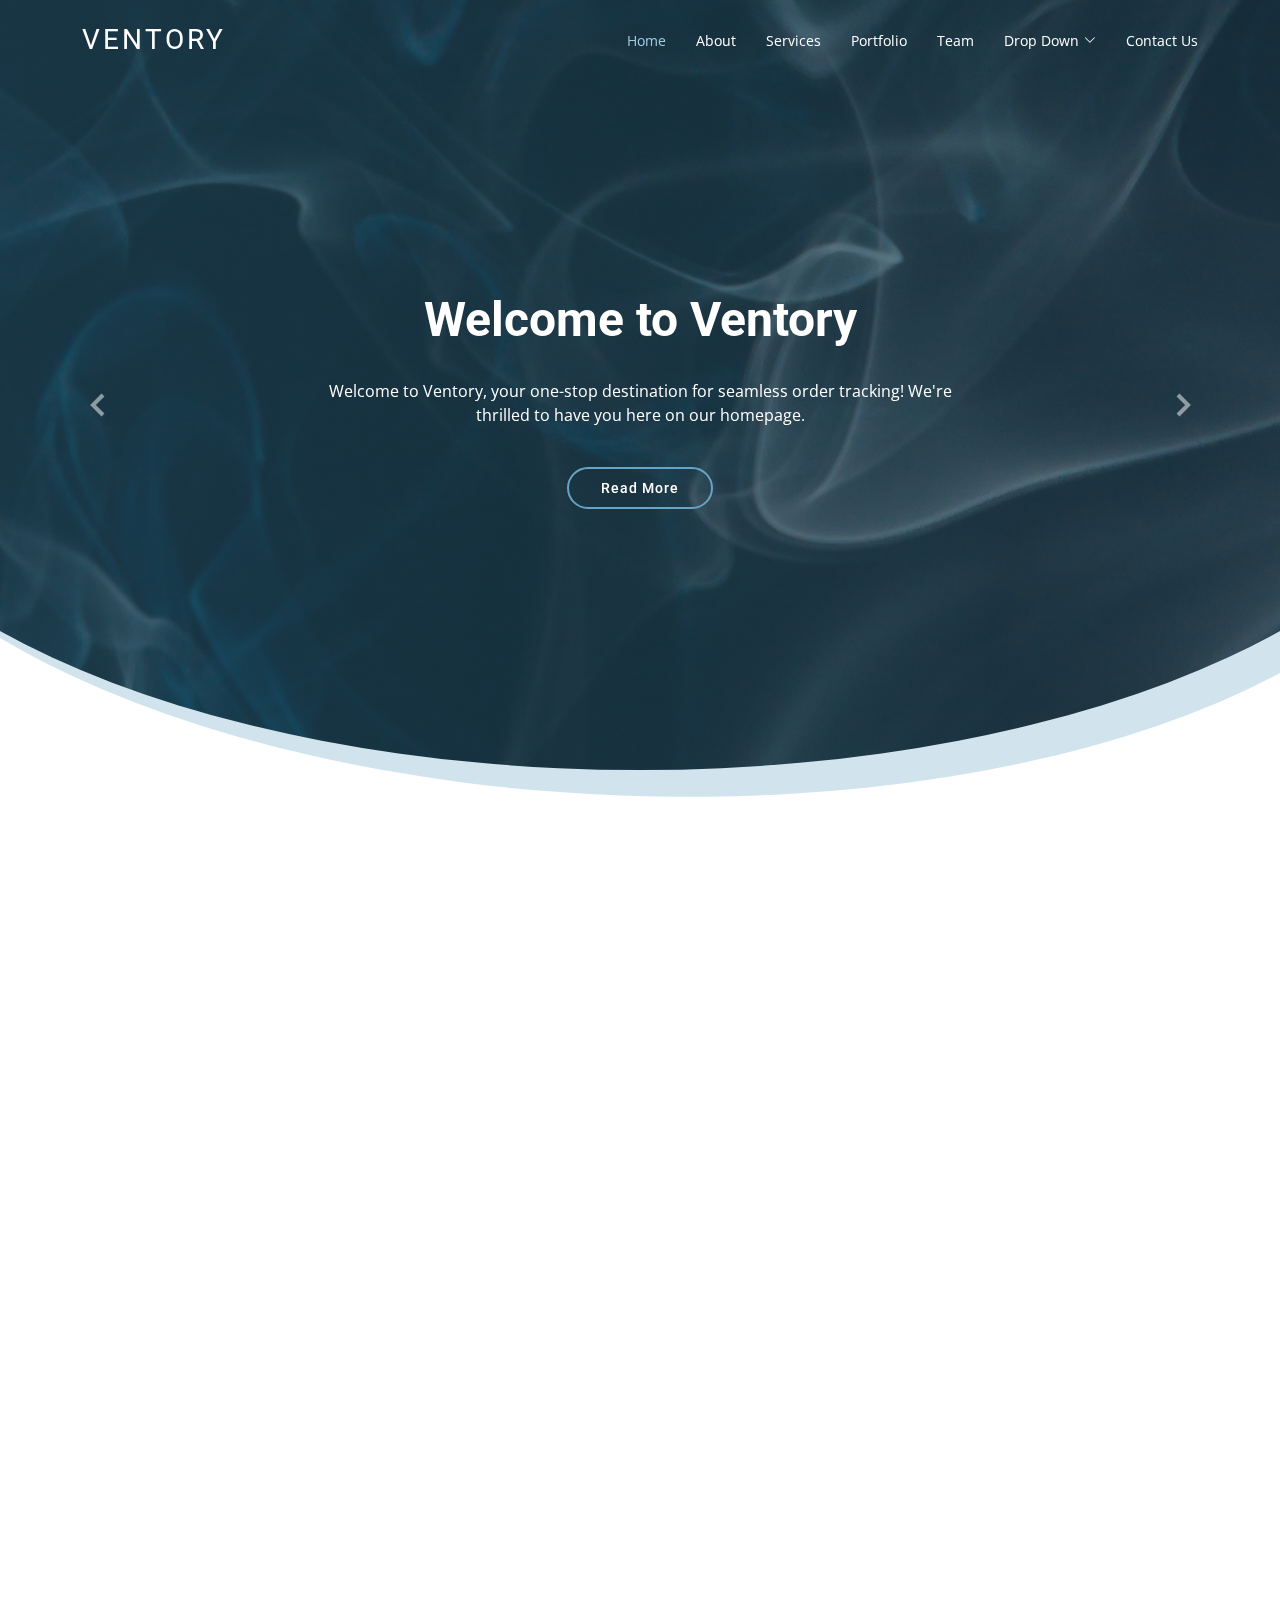
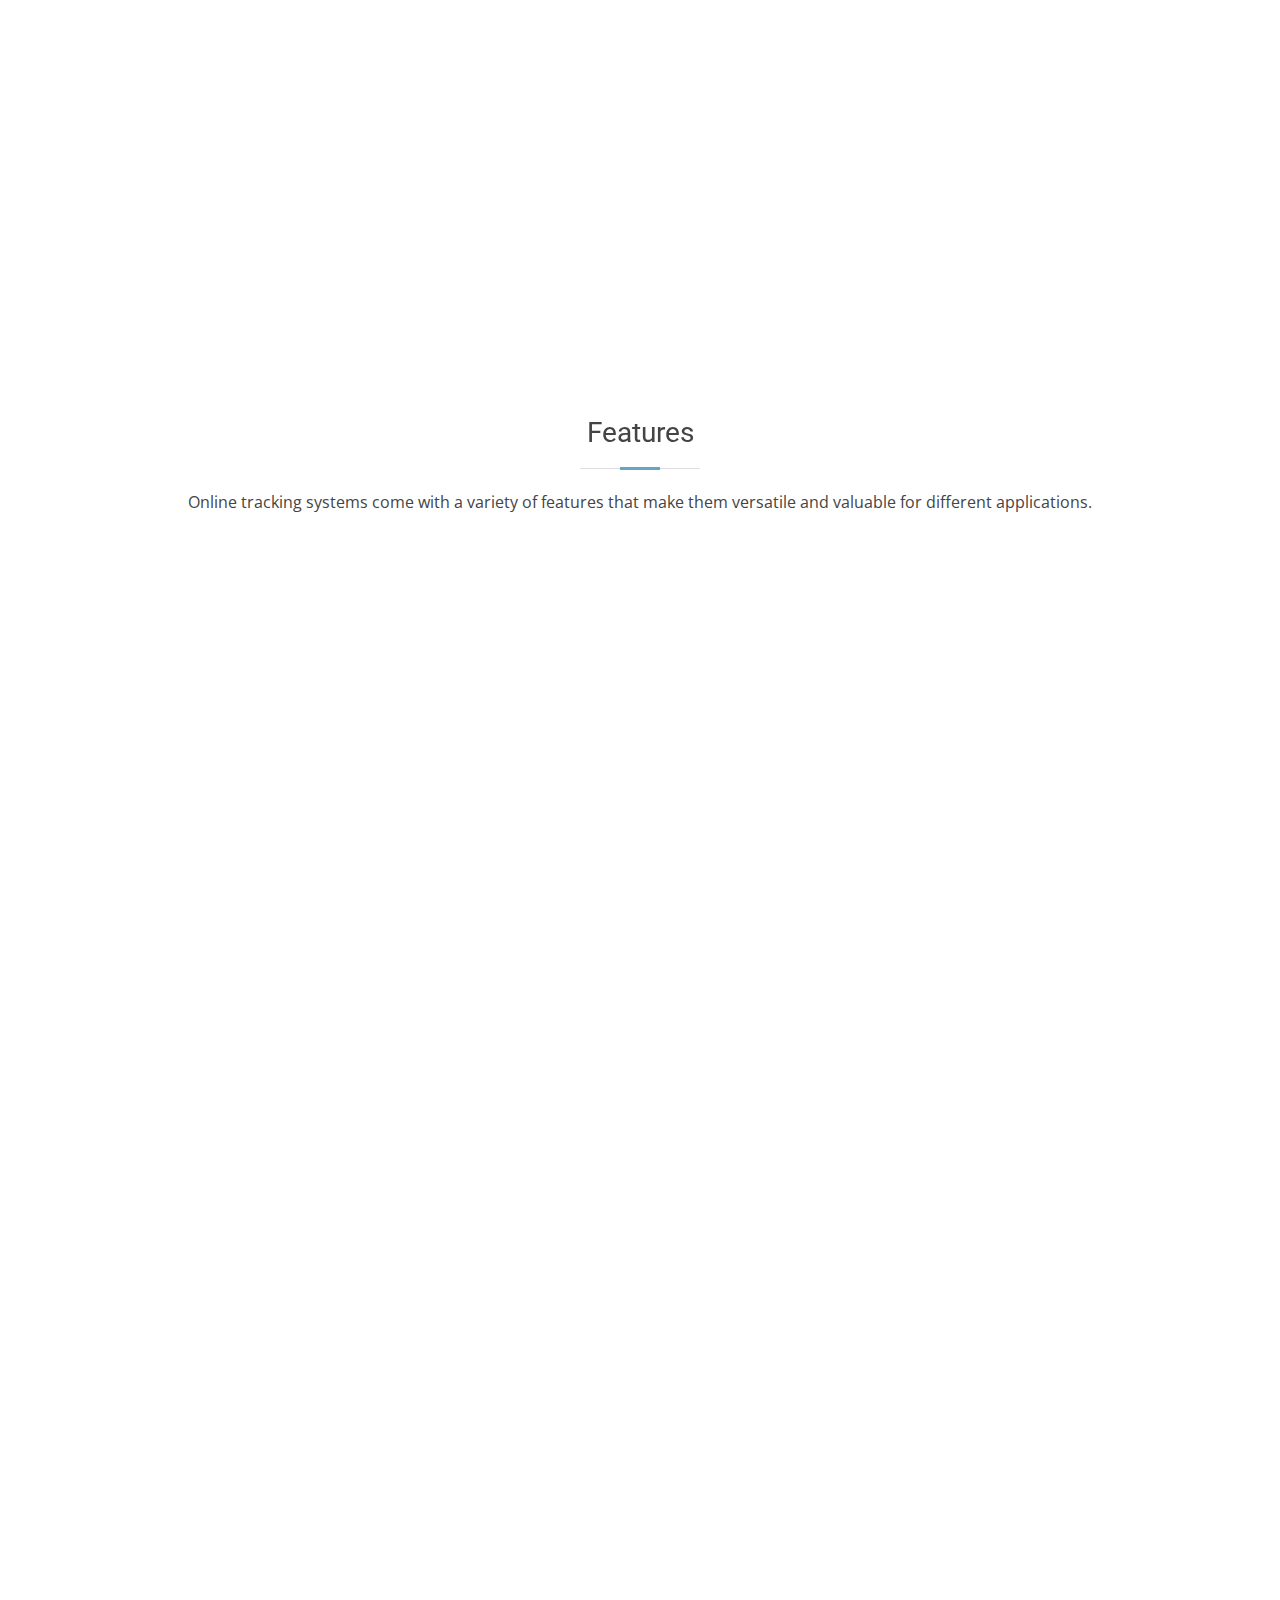
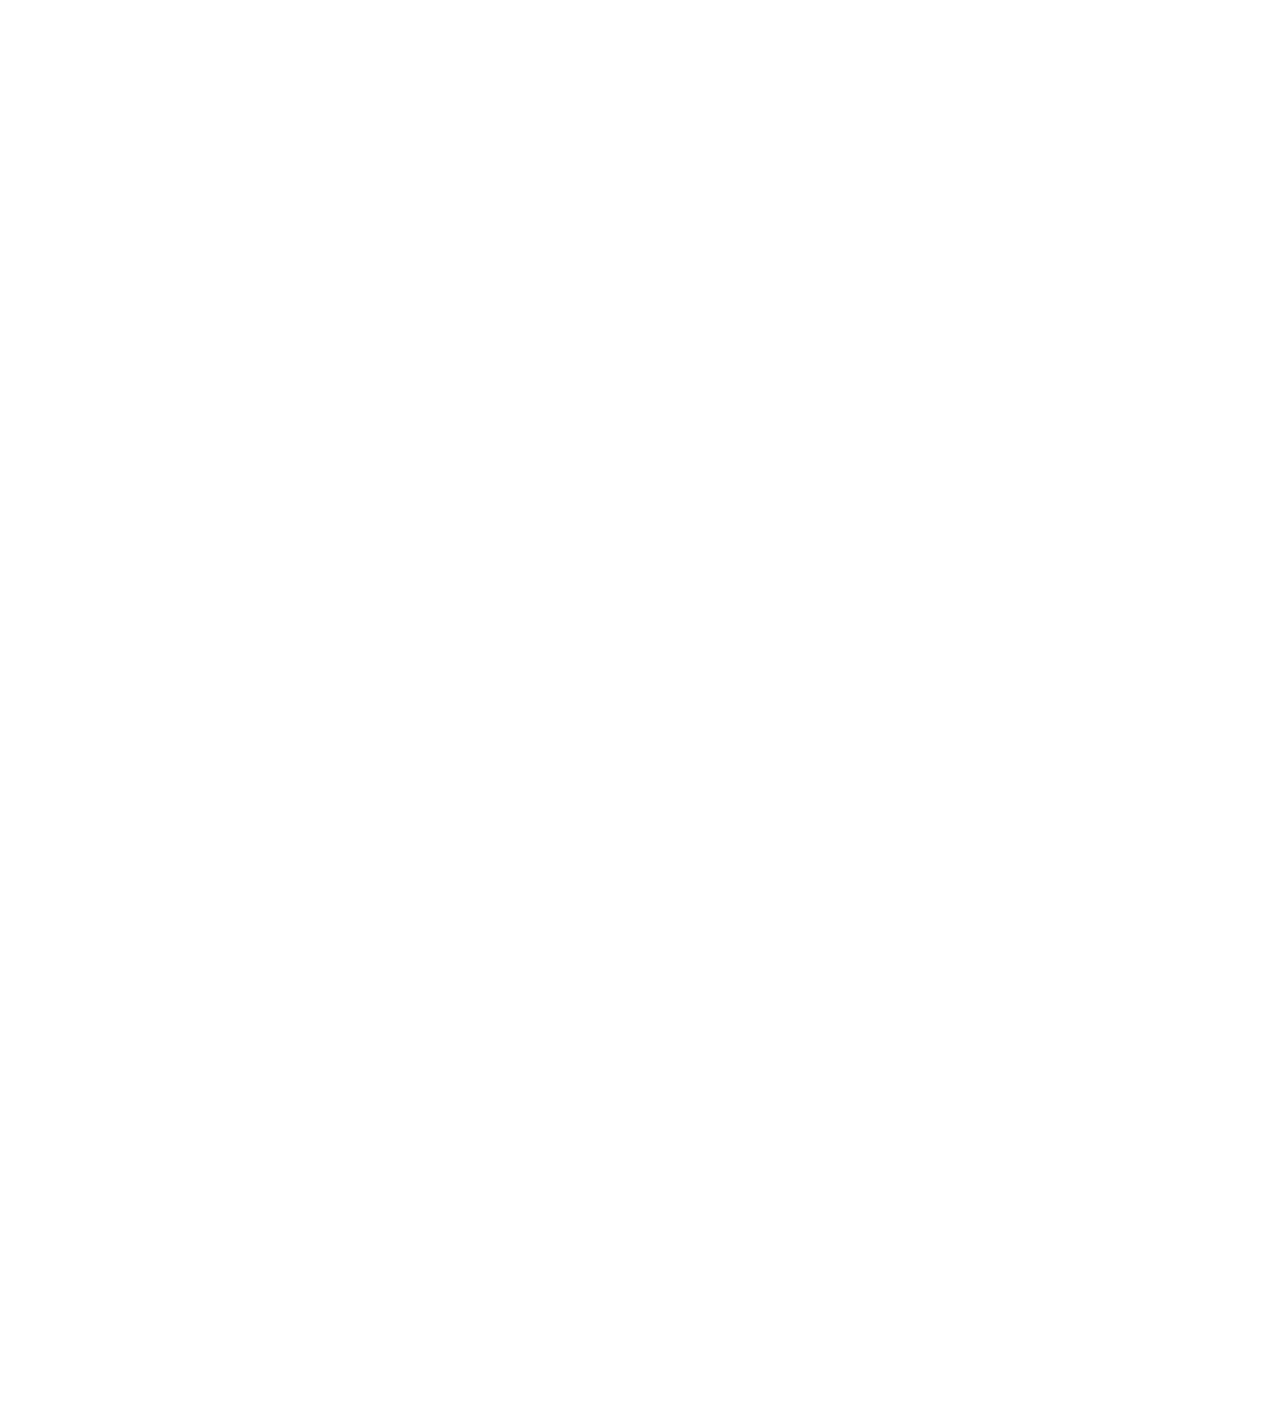
==== index.html @ 1e99128c "initial commit" ====
<!DOCTYPE html>
<html lang="en">

<head>
  <meta charset="utf-8">
  <meta content="width=device-width, initial-scale=1.0" name="viewport">

  <title>Inventory Tracking</title>
  <meta content="" name="description">
  <meta content="" name="keywords">

  <!-- Favicons -->
  <link href="assets/img/code.jpeg" rel="icon">
  <link href="assets/img/apple-touch-icon.png" rel="apple-touch-icon">

  <!-- Google Fonts -->
  <link href="https://fonts.googleapis.com/css?family=Open+Sans:300,300i,400,400i,600,600i,700,700i|Roboto:300,300i,400,400i,500,500i,700,700i&display=swap" rel="stylesheet">

  <!-- Vendor CSS Files -->
  <link href="assets/vendor/animate.css/animate.min.css" rel="stylesheet">
  <link href="assets/vendor/aos/aos.css" rel="stylesheet">
  <link href="assets/vendor/bootstrap/css/bootstrap.min.css" rel="stylesheet">
  <link href="assets/vendor/bootstrap-icons/bootstrap-icons.css" rel="stylesheet">
  <link href="assets/vendor/boxicons/css/boxicons.min.css" rel="stylesheet">
  <link href="assets/vendor/glightbox/css/glightbox.min.css" rel="stylesheet">
  <link href="assets/vendor/swiper/swiper-bundle.min.css" rel="stylesheet">

  <!-- Template Main CSS File -->
  <link href="assets/css/style.css" rel="stylesheet">

  <!-- =======================================================
  * Template Name: Moderna
  * Updated: Sep 18 2023 with Bootstrap v5.3.2
  * Template URL: https://bootstrapmade.com/free-bootstrap-template-corporate-moderna/
  * Author: BootstrapMade.com
  * License: https://bootstrapmade.com/license/
  ======================================================== -->
</head>

<body>

  <!-- ======= Header ======= -->
  <header id="header" class="fixed-top d-flex align-items-center header-transparent">
    <div class="container d-flex justify-content-between align-items-center">

      <div class="logo">
        <h1 class="text-light"><a href="index.html"><span>VENTORY</span></a></h1>
        <!-- Uncomment below if you prefer to use an image logo -->
        <!-- <a href="index.html"><img src="assets/img/logo.png" alt="" class="img-fluid"></a>-->
      </div>

      <nav id="navbar" class="navbar">
        <ul>
          <li><a class="active " href="index.html">Home</a></li>
          <li><a href="about.html">About</a></li>
          <li><a href="services.html">Services</a></li>
          <li><a href="portfolio.html">Portfolio</a></li>
          <li><a href="team.html">Team</a></li>
          <li class="dropdown"><a href="#"><span>Drop Down</span> <i class="bi bi-chevron-down"></i></a>
            <ul>
              <li><a href="#">Drop Down 1</a></li>
              <li class="dropdown"><a href="#"><span>Deep Drop Down</span> <i class="bi bi-chevron-right"></i></a>
                <ul>
                  <li><a href="#">Deep Drop Down 1</a></li>
                  <li><a href="#">Deep Drop Down 2</a></li>
                  <li><a href="#">Deep Drop Down 3</a></li>
                  <li><a href="#">Deep Drop Down 4</a></li>
                  <li><a href="#">Deep Drop Down 5</a></li>
                </ul>
              </li>
              <li><a href="#">Drop Down 2</a></li>
              <li><a href="#">Drop Down 3</a></li>
              <li><a href="#">Drop Down 4</a></li>
            </ul>
          </li>
          <li><a href="contact.html">Contact Us</a></li>
        </ul>
        <i class="bi bi-list mobile-nav-toggle"></i>
      </nav><!-- .navbar -->

    </div>
  </header><!-- End Header -->

  <!-- ======= Hero Section ======= -->
  <section id="hero" class="d-flex justify-cntent-center align-items-center">
    <div id="heroCarousel" class="container carousel carousel-fade" data-bs-ride="carousel" data-bs-interval="5000">

      <!-- Slide 1 -->
      <div class="carousel-item active">
        <div class="carousel-container">
          <h2 class="animate__animated animate__fadeInDown">Welcome to <span>Ventory</span></h2>
          <p class="animate__animated animate__fadeInUp">Welcome to Ventory, your one-stop destination for seamless order tracking! We're thrilled to have you here on our homepage.</p>
          <a href="" class="btn-get-started animate__animated animate__fadeInUp">Read More</a>
        </div>
      </div>

      <!-- Slide 2 -->
      <div class="carousel-item">
        <div class="carousel-container">
          <h2 class="animate__animated animate__fadeInDown">Track your orders.</h2>
          <p class="animate__animated animate__fadeInUp">At Ventory, we understand the importance of staying in the know about your orders. Whether you're a customer eagerly awaiting your latest purchase or a business owner ensuring that your products reach their destination, we've got you covered.</p>
          <a href="" class="btn-get-started animate__animated animate__fadeInUp">Read More</a>
        </div>
      </div>

      <!-- Slide 3 -->
      <div class="carousel-item">
        <div class="carousel-container">
          <h2 class="animate__animated animate__fadeInDown">Financial Transparency.</h2>
          <p class="animate__animated animate__fadeInUp">We are delighted to welcome you to our website, dedicated to providing unparalleled financial transparency. </p>
          <a href="" class="btn-get-started animate__animated animate__fadeInUp">Read More</a>
        </div>
      </div>

      <a class="carousel-control-prev" href="#heroCarousel" role="button" data-bs-slide="prev">
        <span class="carousel-control-prev-icon bx bx-chevron-left" aria-hidden="true"></span>
      </a>

      <a class="carousel-control-next" href="#heroCarousel" role="button" data-bs-slide="next">
        <span class="carousel-control-next-icon bx bx-chevron-right" aria-hidden="true"></span>
      </a>

    </div>
  </section><!-- End Hero -->

  <main id="main">

    <!-- ======= Services Section ======= -->
    <section class="services">
      <div class="container">

        <div class="row">
          <div class="col-md-6 col-lg-3 d-flex align-items-stretch" data-aos="fade-up">
            <div class="icon-box icon-box-pink">
              <div class="icon"><i class="bx bxl-dribbble"></i></div>
              <h4 class="title"><a href="">Event Tracking</a></h4>
              <p class="description">Tracking attendee movement and behavior at events or conferences to improve event planning and logistics.</p>
            </div>
          </div>

          <div class="col-md-6 col-lg-3 d-flex align-items-stretch" data-aos="fade-up" data-aos-delay="100">
            <div class="icon-box icon-box-cyan">
              <div class="icon"><i class="bx bx-file"></i></div>
              <h4 class="title"><a href="">Asset Recovery</a></h4>
              <p class="description">Assisting in locating and recovering stolen or lost assets, such as vehicles or electronic devices.</p>
            </div>
          </div>

          <div class="col-md-6 col-lg-3 d-flex align-items-stretch" data-aos="fade-up" data-aos-delay="200">
            <div class="icon-box icon-box-green">
              <div class="icon"><i class="bx bx-tachometer"></i></div>
              <h4 class="title"><a href="">Performance Analytics</a></h4>
              <p class="description">Analyzing tracked data to gain insights into operations, customer behavior, and other aspects of the business, helping in decision-making and strategy development.</p>
            </div>
          </div>

          <div class="col-md-6 col-lg-3 d-flex align-items-stretch" data-aos="fade-up" data-aos-delay="200">
            <div class="icon-box icon-box-blue">
              <div class="icon"><i class="bi bi-4-square"></i></div>
              <h4 class="title"><a href="">Asset Recovery</a></h4>
              <p class="description">Assisting in locating and recovering stolen or lost assets, such as vehicles or electronic devices.</p>
            </div>
<!--            <i class="bx bx-world"></i>-->
          </div>

        </div>

      </div>
    </section><!-- End Services Section -->

    <!-- ======= Why Us Section ======= -->
    <section class="why-us section-bg" data-aos="fade-up" date-aos-delay="200">
      <div class="container">

        <div class="row">
          <div class="col-lg-6 video-box">
            <img src="assets/img/why-us.jpg" class="img-fluid" alt="">
            <a href="https://www.youtube.com/watch?v=jDDaplaOz7Q" class="venobox play-btn mb-4" data-vbtype="video" data-autoplay="true"></a>
          </div>

          <div class="col-lg-6 d-flex flex-column justify-content-center p-5">

            <div class="icon-box">
              <div class="icon"><i class="bx bx-fingerprint"></i></div>
              <h4 class="title"><a href="">Environmental Impact</a></h4>
              <p class="description">Tracking systems can help organizations reduce their environmental footprint by optimizing routes and reducing fuel consumption.</p>
            </div>

            <div class="icon-box">
              <div class="icon"><i class="bx bx-gift"></i></div>
              <h4 class="title"><a href="">Personal Safety</a></h4>
              <p class="description"> For personal use, online tracking systems can enhance personal safety by allowing individuals to share their location with trusted contacts or trigger alerts in emergencies.</p>
            </div>

          </div>
        </div>

      </div>
    </section><!-- End Why Us Section -->

    <!-- ======= Features Section ======= -->
    <section class="features">
      <div class="container">

        <div class="section-title">
          <h2>Features</h2>
          <p>Online tracking systems come with a variety of features that make them versatile and valuable for different applications.</p>
        </div>

        <div class="row" data-aos="fade-up">
          <div class="col-md-5">
            <img src="assets/img/features-1.svg" class="img-fluid" alt="">
          </div>
          <div class="col-md-7 pt-4">
            <h3> The specific features of an online tracking system can vary depending on its purpose and the provider, but here are some common features:</h3>
            <p class="fst-italic">
              The choice of features will depend on the specific requirements of your tracking application, whether it's for personal use, business, or a specific industry.
            </p>
            <ul>
              <li><i class="bi bi-check"></i>A user-friendly and intuitive interface that makes it easy for users to interact with and understand the tracking system.</li>
              <li><i class="bi bi-check"></i>Tools for analyzing tracking data to gain insights into patterns, trends, and anomalies.</li>
            </ul>
          </div>
        </div>

        <div class="row" data-aos="fade-up">
          <div class="col-md-5 order-1 order-md-2">
            <img src="assets/img/features-2.svg" class="img-fluid" alt="">
          </div>
          <div class="col-md-7 pt-5 order-2 order-md-1">
            <h3>Some benefits of online tracking.</h3>
            <p class="fst-italic">
              When selecting an online tracking system, it's important to assess your needs and ensure the system offers the features that align with your goals and objectives.
            </p>
            <p>
              The specific benefits will depend on the application and industry. When choosing an online tracking system, it's important to assess your specific needs and ensure that the system aligns with your goals and objectives.
            </p>
          </div>
        </div>

        <div class="row" data-aos="fade-up">
          <div class="col-md-5">
            <img src="assets/img/features-3.svg" class="img-fluid" alt="">
          </div>
          <div class="col-md-7 pt-5">
            <h3>Connect with us.</h3>
            <p>In industries with regulatory requirements, tracking systems can help automate and streamline compliance processes, reducing the risk of non-compliance and associated penalties.</p>
            <ul>
              <li><i class="bi bi-check"></i> Tracking systems can deter theft, aid in asset recovery, and ensure the proper use of valuable assets, reducing the risk of loss.</li>
              <li><i class="bi bi-check"></i> By increasing efficiency and reducing operational costs (e.g., fuel, maintenance, labor), tracking systems can result in substantial cost savings over time.</li>
              <li><i class="bi bi-check"></i>Online tracking allows for remote monitoring, which is particularly useful when managing assets or personnel in large geographic areas or challenging environments.</li>
            </ul>
          </div>
        </div>

        <div class="row" data-aos="fade-up">
          <div class="col-md-5 order-1 order-md-2">
            <img src="assets/img/features-4.svg" class="img-fluid" alt="">
          </div>
          <div class="col-md-7 pt-5 order-2 order-md-1">
            <h3>The future of online tracking.</h3>
            <p class="fst-italic">
              The future of online tracking is likely to see significant advancements and changes driven by emerging technologies, evolving consumer expectations, and regulatory developments.
            </p>
            <p>
              The future of online tracking will be shaped by the continuous innovation in technology, evolving privacy considerations, and the demands of various industries and applications. As these trends unfold, it's essential for organizations and individuals to adapt to these changes and take advantage of the benefits while addressing the associated challenges.
            </p>
          </div>
        </div>

      </div>
    </section><!-- End Features Section -->

  </main><!-- End #main -->

  <!-- ======= Footer ======= -->
  <footer id="footer" data-aos="fade-up" data-aos-easing="ease-in-out" data-aos-duration="500">

    <div class="footer-newsletter">
      <div class="container">
        <div class="row">
          <div class="col-lg-6">
            <h4>Our Newsletter</h4>
            <p>Please leave a comment to enhance our system functionality.</p>
          </div>
          <div class="col-lg-6">
            <form action="" method="post">
              <input type="email" name="email"><input type="submit" value="Subscribe">
            </form>
          </div>
        </div>
      </div>
    </div>

    <div class="footer-top">
      <div class="container">
        <div class="row">

          <div class="col-lg-3 col-md-6 footer-links">
            <h4>Useful Links</h4>
            <ul>
              <li><i class="bx bx-chevron-right"></i> <a href="#">Home</a></li>
              <li><i class="bx bx-chevron-right"></i> <a href="#">About us</a></li>
              <li><i class="bx bx-chevron-right"></i> <a href="#">Services</a></li>
              <li><i class="bx bx-chevron-right"></i> <a href="#">Terms of service</a></li>
              <li><i class="bx bx-chevron-right"></i> <a href="#">Privacy policy</a></li>
            </ul>
          </div>

          <div class="col-lg-3 col-md-6 footer-links">
            <h4>Our Services</h4>
            <ul>
              <li><i class="bx bx-chevron-right"></i> <a href="#">Web Design</a></li>
              <li><i class="bx bx-chevron-right"></i> <a href="#">Web Development</a></li>
              <li><i class="bx bx-chevron-right"></i> <a href="#">Product Management</a></li>
              <li><i class="bx bx-chevron-right"></i> <a href="#">Marketing</a></li>
              <li><i class="bx bx-chevron-right"></i> <a href="#">Graphic Design</a></li>
            </ul>
          </div>

          <div class="col-lg-3 col-md-6 footer-contact">
            <h4>Contact Us</h4>
            <p>
              80112 Makupa Street<br>
              Mombasa<br>
              Kenya <br><br>
              <strong>Phone:</strong> 0792508071<br>
              <strong>Email:</strong> chegee066@gmail.com<br>
            </p>

          </div>

          <div class="col-lg-3 col-md-6 footer-info">
            <h3>About Ventory</h3>
            <p>Reach us through our social media platforms.</p>
            <div class="social-links mt-3">
              <a href="#" class="twitter"><i class="bx bxl-twitter"></i></a>
              <a href="#" class="facebook"><i class="bx bxl-facebook"></i></a>
              <a href="#" class="instagram"><i class="bx bxl-instagram"></i></a>
              <a href="#" class="linkedin"><i class="bx bxl-linkedin"></i></a>
            </div>
          </div>

        </div>
      </div>
    </div>

    <div class="container">
      <div class="copyright">
        &copy; Copyright <strong><span>Ventory</span></strong>. All Rights Reserved
      </div>
      <div class="credits">
        <!-- All the links in the footer should remain intact. -->
        <!-- You can delete the links only if you purchased the pro version. -->
        <!-- Licensing information: https://bootstrapmade.com/license/ -->
        <!-- Purchase the pro version with working PHP/AJAX contact form: https://bootstrapmade.com/free-bootstrap-template-corporate-moderna/ -->
        Designed by <a href="#">CHEGE KAMAU</a>
      </div>
    </div>
  </footer><!-- End Footer -->

  <a href="#" class="back-to-top d-flex align-items-center justify-content-center"><i class="bi bi-arrow-up-short"></i></a>

  <!-- Vendor JS Files -->
  <script src="assets/vendor/purecounter/purecounter_vanilla.js"></script>
  <script src="assets/vendor/aos/aos.js"></script>
  <script src="assets/vendor/bootstrap/js/bootstrap.bundle.min.js"></script>
  <script src="assets/vendor/glightbox/js/glightbox.min.js"></script>
  <script src="assets/vendor/isotope-layout/isotope.pkgd.min.js"></script>
  <script src="assets/vendor/swiper/swiper-bundle.min.js"></script>
  <script src="assets/vendor/waypoints/noframework.waypoints.js"></script>
  <script src="assets/vendor/php-email-form/validate.js"></script>

  <!-- Template Main JS File -->
  <script src="assets/js/main.js"></script>

</body>

</html>
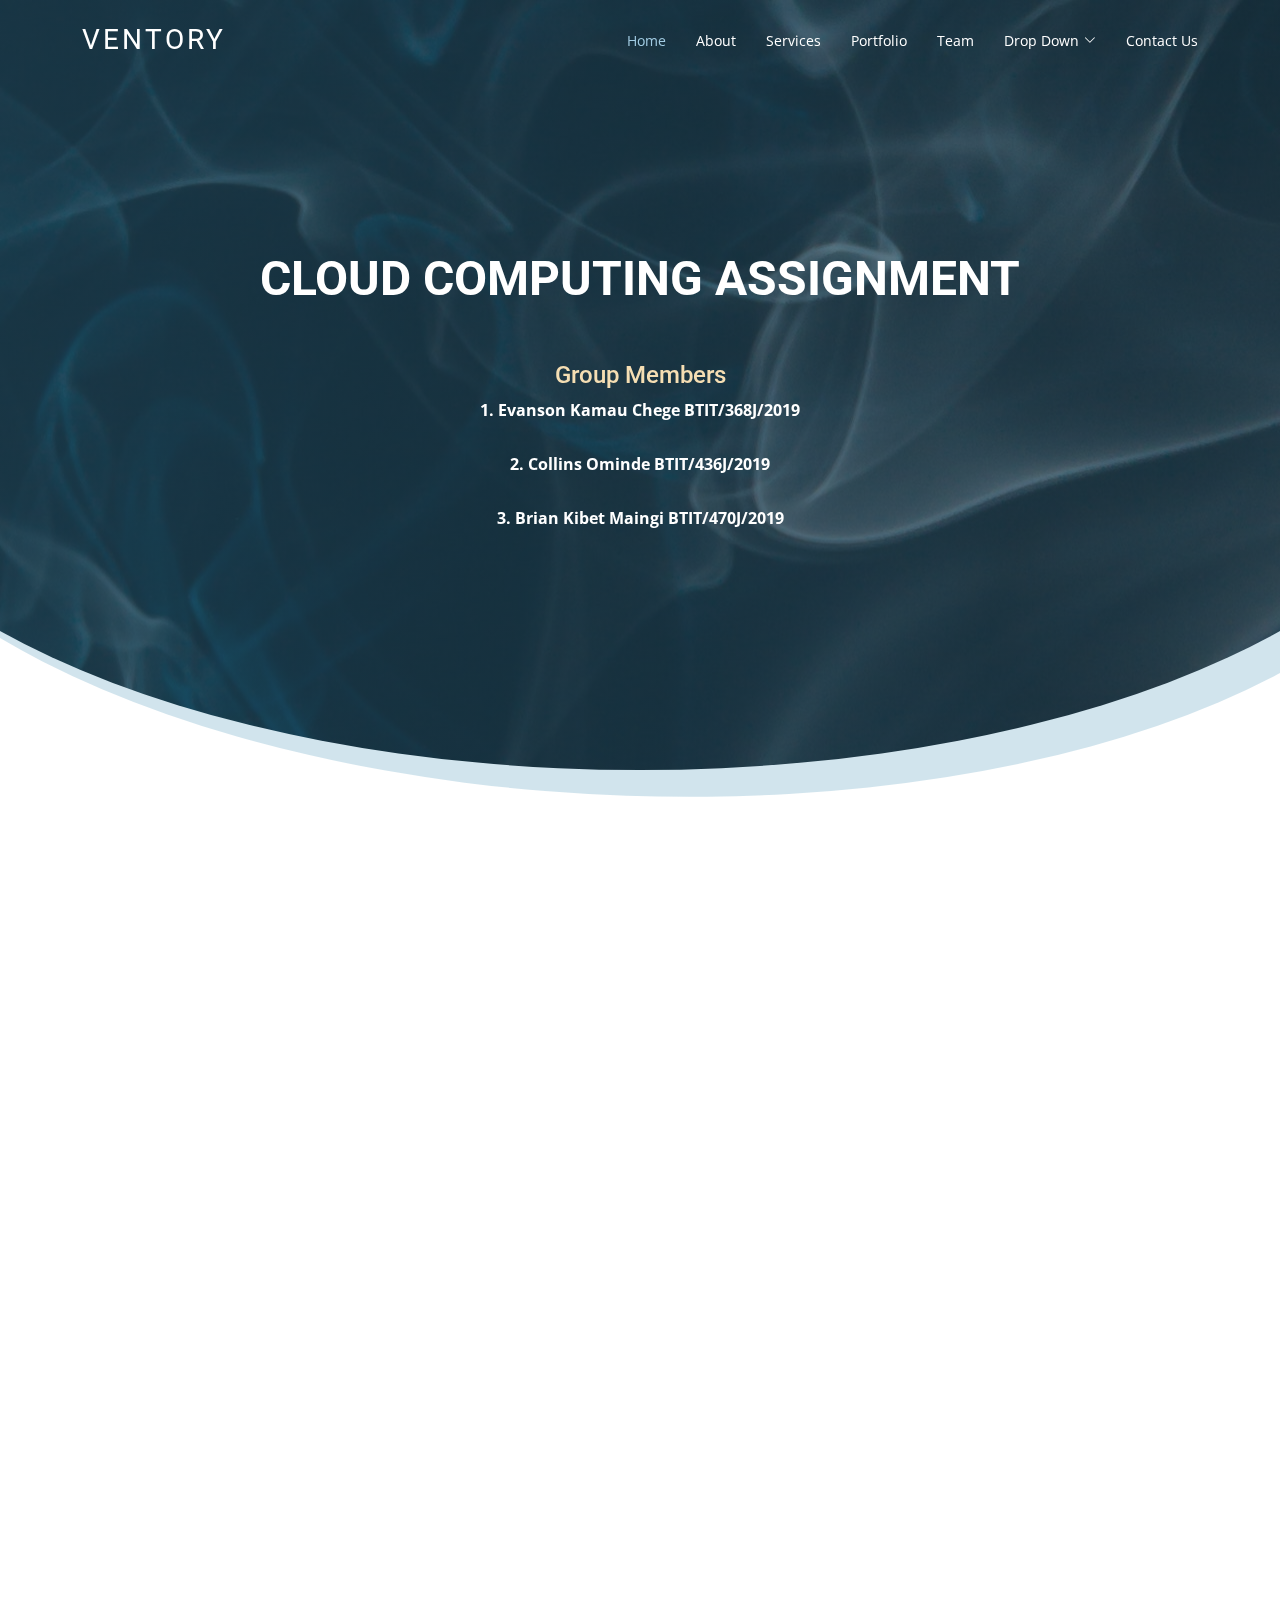
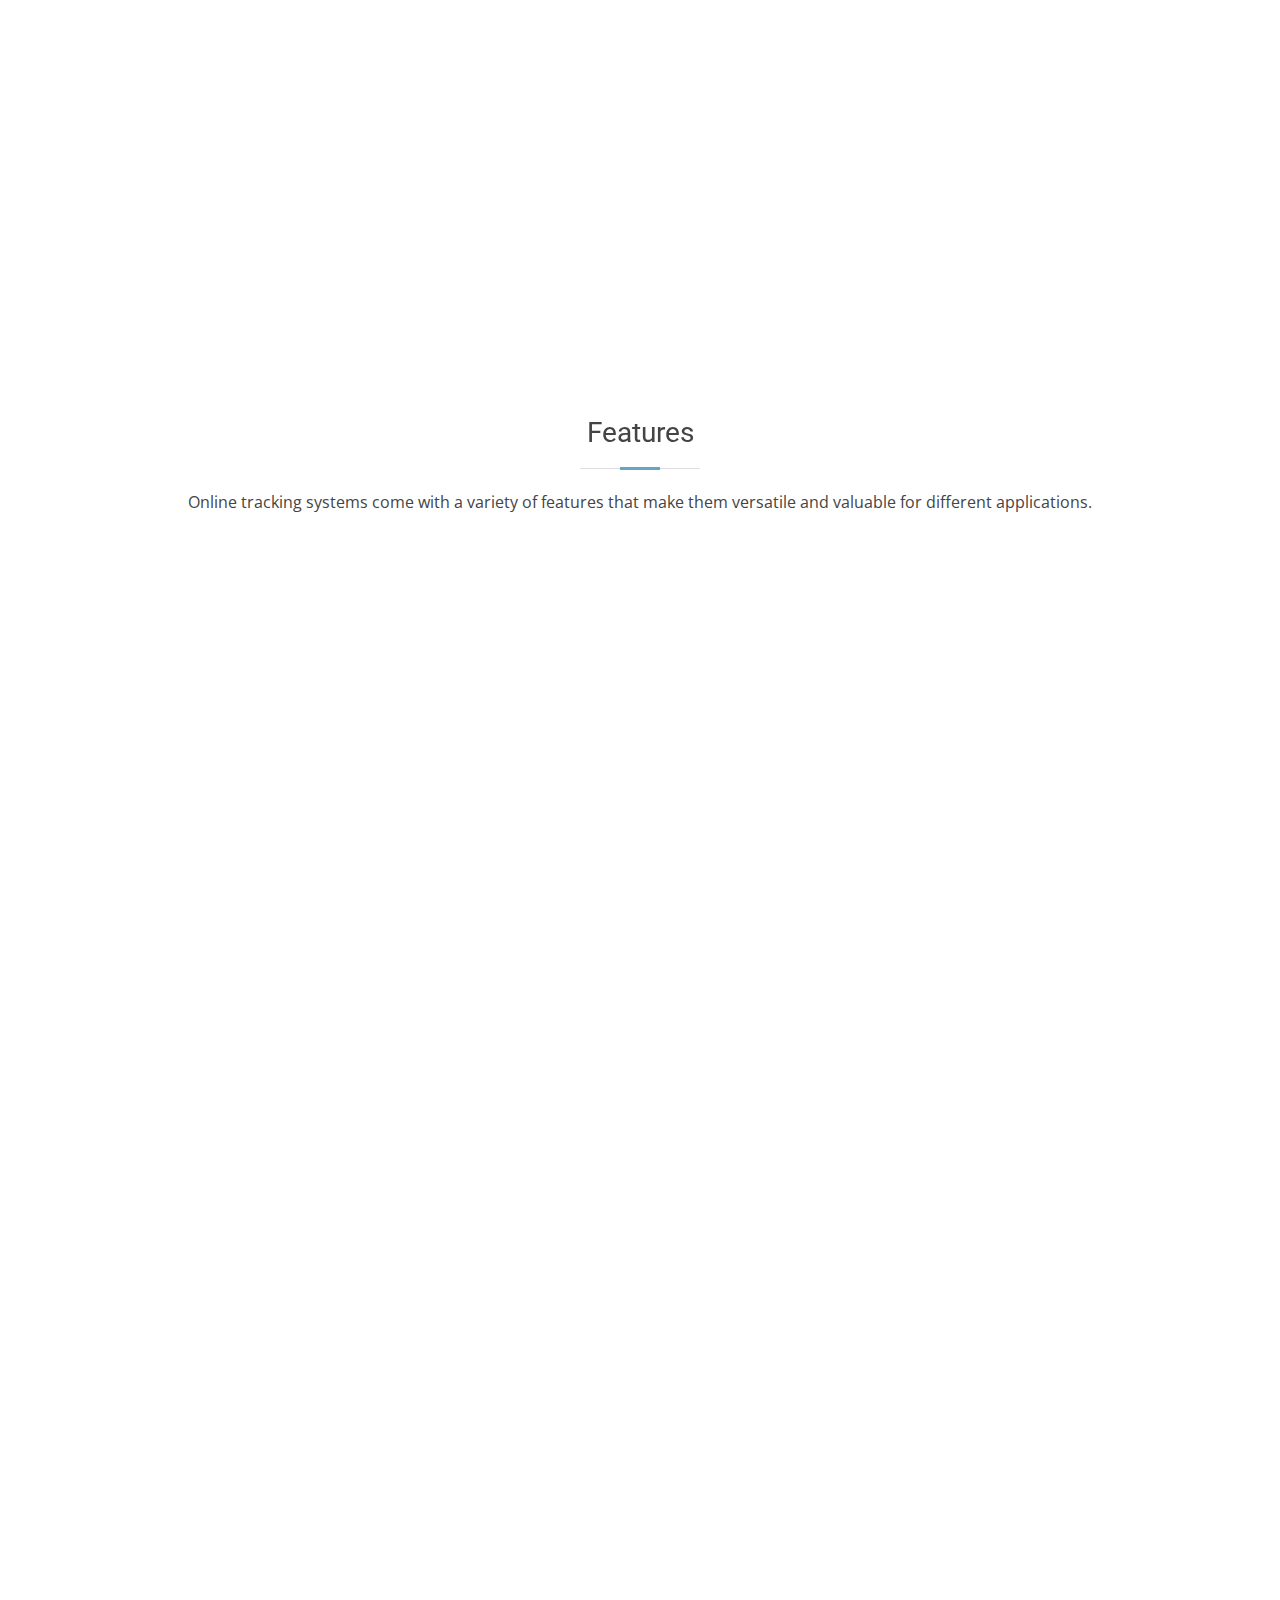
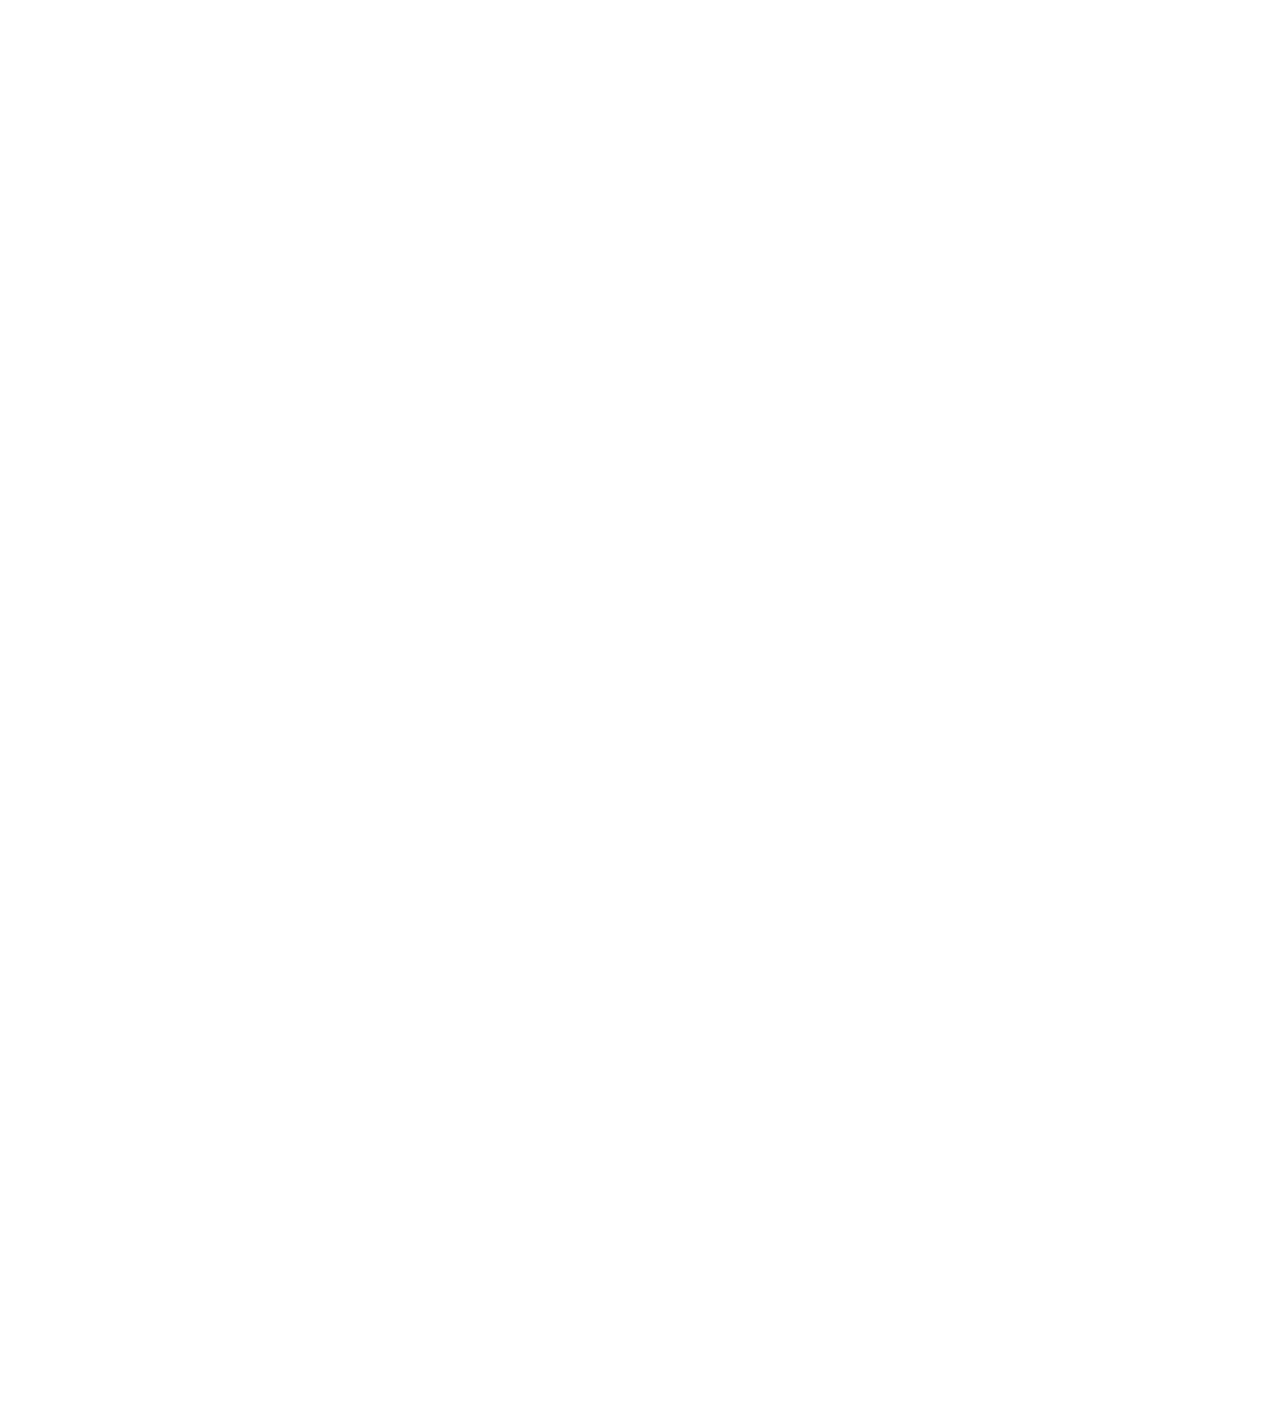
==== commit a0f31f08: "second commit" ====
--- a/index.html
+++ b/index.html
@@ -88,37 +88,41 @@
       <!-- Slide 1 -->
       <div class="carousel-item active">
         <div class="carousel-container">
-          <h2 class="animate__animated animate__fadeInDown">Welcome to <span>Ventory</span></h2>
-          <p class="animate__animated animate__fadeInUp">Welcome to Ventory, your one-stop destination for seamless order tracking! We're thrilled to have you here on our homepage.</p>
-          <a href="" class="btn-get-started animate__animated animate__fadeInUp">Read More</a>
-        </div>
-      </div>
-
-      <!-- Slide 2 -->
-      <div class="carousel-item">
-        <div class="carousel-container">
-          <h2 class="animate__animated animate__fadeInDown">Track your orders.</h2>
-          <p class="animate__animated animate__fadeInUp">At Ventory, we understand the importance of staying in the know about your orders. Whether you're a customer eagerly awaiting your latest purchase or a business owner ensuring that your products reach their destination, we've got you covered.</p>
-          <a href="" class="btn-get-started animate__animated animate__fadeInUp">Read More</a>
-        </div>
-      </div>
+          <h2 class="animate__animated animate__fadeInDown">CLOUD COMPUTING ASSIGNMENT</span></h2><br>
+<!--          <p class="animate__animated animate__fadeInUp">Welcome to Ventory, your one-stop destination for seamless order tracking! We're thrilled to have you here on our homepage.</p>-->
+          <h4 style="color: wheat">Group Members</h4>
+          <p><b>1. Evanson Kamau Chege  BTIT/368J/2019</b></p>
+          <p><b>2. Collins Ominde BTIT/436J/2019</b></p>
+          <p><b>3. Brian Kibet Maingi BTIT/470J/2019</b></p>
+<!--          <a href="" class="btn-get-started animate__animated animate__fadeInUp">Read More</a>-->
+        </div>
+      </div>
+
+<!--      &lt;!&ndash; Slide 2 &ndash;&gt;-->
+<!--      <div class="carousel-item">-->
+<!--        <div class="carousel-container">-->
+<!--          <h2 class="animate__animated animate__fadeInDown">Track your orders.</h2>-->
+<!--          <p class="animate__animated animate__fadeInUp">At Ventory, we understand the importance of staying in the know about your orders. Whether you're a customer eagerly awaiting your latest purchase or a business owner ensuring that your products reach their destination, we've got you covered.</p>-->
+<!--          <a href="" class="btn-get-started animate__animated animate__fadeInUp">Read More</a>-->
+<!--        </div>-->
+<!--      </div>-->
 
       <!-- Slide 3 -->
-      <div class="carousel-item">
-        <div class="carousel-container">
-          <h2 class="animate__animated animate__fadeInDown">Financial Transparency.</h2>
-          <p class="animate__animated animate__fadeInUp">We are delighted to welcome you to our website, dedicated to providing unparalleled financial transparency. </p>
-          <a href="" class="btn-get-started animate__animated animate__fadeInUp">Read More</a>
-        </div>
-      </div>
-
-      <a class="carousel-control-prev" href="#heroCarousel" role="button" data-bs-slide="prev">
-        <span class="carousel-control-prev-icon bx bx-chevron-left" aria-hidden="true"></span>
-      </a>
-
-      <a class="carousel-control-next" href="#heroCarousel" role="button" data-bs-slide="next">
-        <span class="carousel-control-next-icon bx bx-chevron-right" aria-hidden="true"></span>
-      </a>
+<!--      <div class="carousel-item">-->
+<!--        <div class="carousel-container">-->
+<!--          <h2 class="animate__animated animate__fadeInDown">Financial Transparency.</h2>-->
+<!--          <p class="animate__animated animate__fadeInUp">We are delighted to welcome you to our website, dedicated to providing unparalleled financial transparency. </p>-->
+<!--          <a href="" class="btn-get-started animate__animated animate__fadeInUp">Read More</a>-->
+<!--        </div>-->
+<!--      </div>-->
+
+<!--      <a class="carousel-control-prev" href="#heroCarousel" role="button" data-bs-slide="prev">-->
+<!--        <span class="carousel-control-prev-icon bx bx-chevron-left" aria-hidden="true"></span>-->
+<!--      </a>-->
+
+<!--      <a class="carousel-control-next" href="#heroCarousel" role="button" data-bs-slide="next">-->
+<!--        <span class="carousel-control-next-icon bx bx-chevron-right" aria-hidden="true"></span>-->
+<!--      </a>-->
 
     </div>
   </section><!-- End Hero -->
